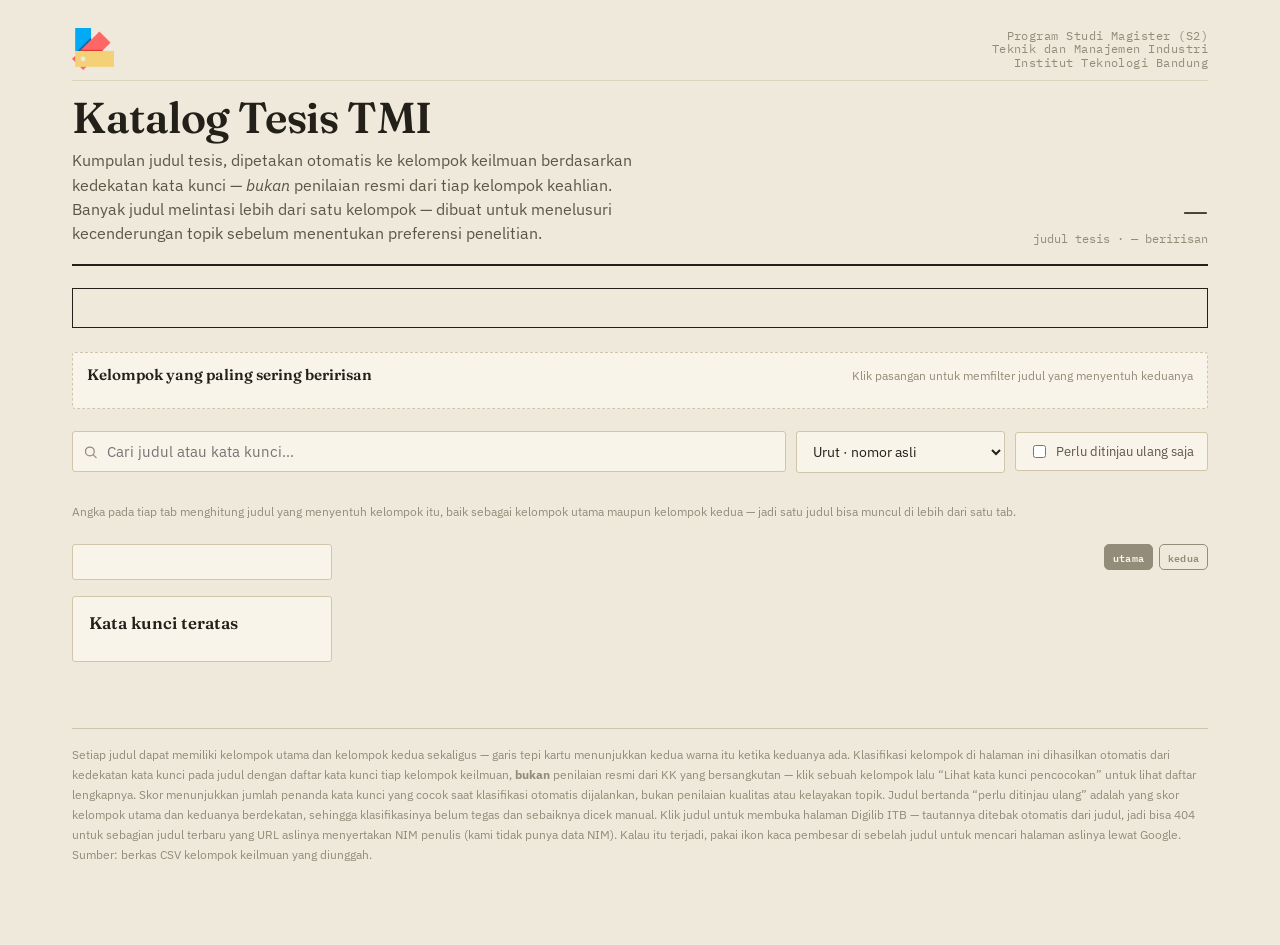
==== web/index.html @ ef105872 "refactor newer method" ====
<!DOCTYPE html>
<html lang="id">
<head>
<meta charset="UTF-8">
<meta name="viewport" content="width=device-width, initial-scale=1, viewport-fit=cover">
<title>Katalog Tesis TMI</title>
<link rel="preconnect" href="https://fonts.googleapis.com">
<link rel="preconnect" href="https://fonts.gstatic.com" crossorigin>
<link rel="icon" type="image" href="img/catalog.png">
<link href="https://fonts.googleapis.com/css2?family=Fraunces:ital,opsz,wght@0,9..144,400;0,9..144,500;0,9..144,600;1,9..144,500&family=IBM+Plex+Sans:wght@400;500;600&family=IBM+Plex+Mono:wght@400;500&display=swap" rel="stylesheet">

<!-- PWA support -->
<link rel="manifest" href="manifest.json">
<meta name="theme-color" content="#efe9db" media="(prefers-color-scheme: light)">
<meta name="theme-color" content="#1c1a16" media="(prefers-color-scheme: dark)">
<meta name="mobile-web-app-capable" content="yes">
<meta name="apple-mobile-web-app-capable" content="yes">
<meta name="apple-mobile-web-app-status-bar-style" content="black-translucent">
<meta name="apple-mobile-web-app-title" content="Katalog Tesis TMI">
<link rel="apple-touch-icon" href="img/pwa.png">
<link rel="stylesheet" href="css/style.css">
</head>
<body>
<div class="wrap">

  <div class="navbar">
    <img src="img/catalog.png" alt="Catalog" class="nav-logo">
    <div class="nav-text">
      <div>Program Studi Magister (S2)</div>
      <div>Teknik dan Manajemen Industri</div>
      <div>Institut Teknologi Bandung</div>
    </div>
  </div>

  <header class="masthead">
    <div>
      <h1>Katalog Tesis TMI</h1>
      <p class="dek">Kumpulan judul tesis, dipetakan otomatis ke kelompok keilmuan berdasarkan kedekatan kata kunci &mdash; <em>bukan</em> penilaian resmi dari tiap kelompok keahlian. Banyak judul melintasi lebih dari satu kelompok &mdash; dibuat untuk menelusuri kecenderungan topik sebelum menentukan preferensi penelitian.</p>
    </div>
    <div class="meta">
      <strong id="totalCount">—</strong>
      judul tesis · <span id="multiCount">—</span> beririsan
    </div>
  </header>

  <div class="spectrum" id="spectrum"></div>
  <div class="spectrum-caption" id="spectrumCaption"></div>

  <div class="overlap-strip">
    <div class="ov-head">
      <h2>Kelompok yang paling sering beririsan</h2>
      <span class="ov-sub">Klik pasangan untuk memfilter judul yang menyentuh keduanya</span>
    </div>
    <div class="pair-row" id="pairRow"></div>
  </div>

  <div class="controls">
    <div class="search-box">
      <svg viewBox="0 0 24 24" fill="none" stroke-width="2" stroke-linecap="round"><circle cx="11" cy="11" r="7"/><line x1="21" y1="21" x2="16.65" y2="16.65"/></svg>
      <input id="searchInput" type="text" placeholder="Cari judul atau kata kunci…" autocomplete="off">
    </div>
    <select id="sortSelect">
      <option value="no">Urut · nomor asli</option>
      <option value="conf">Urut · skor utama tertinggi</option>
      <option value="az">Urut · judul A–Z</option>
    </select>
    <label class="review-toggle">
      <input type="checkbox" id="reviewToggle">
      Perlu ditinjau ulang saja
    </label>
  </div>

  <div class="tabs" id="tabs"></div>
  <div class="tabs-note">Angka pada tiap tab menghitung judul yang menyentuh kelompok itu, baik sebagai kelompok utama maupun kelompok kedua &mdash; jadi satu judul bisa muncul di lebih dari satu tab.</div>

  <div class="layout">
    <aside class="panel">
      <div class="panel-block" id="groupInfo"></div>
      <div class="panel-block kw-list-wrap">
        <h2>Kata kunci teratas</h2>
        <div id="kwList"></div>
      </div>
    </aside>

    <main>
      <div class="list-head">
        <div class="list-meta" id="listMeta"></div>
        <div class="role-legend">
          <span class="mpill role-utama">utama</span>
          <span class="mpill role-sekunder">kedua</span>
        </div>
      </div>
      <div id="cardList"></div>
      <div id="emptyState" class="empty-state" style="display:none;">
        <strong>Tidak ada judul yang cocok.</strong>
        <p>Coba kata kunci lain, longgarkan filter kelompok, atau matikan filter tinjau ulang.</p>
      </div>
      <div id="loadMoreWrap" style="display:none;">
        <button id="loadMoreBtn" type="button">Tampilkan 60 judul berikutnya</button>
      </div>
    </main>
  </div>

  <footer>
    Setiap judul dapat memiliki kelompok utama dan kelompok kedua sekaligus &mdash; garis tepi kartu menunjukkan kedua warna itu ketika keduanya ada. Klasifikasi kelompok di halaman ini dihasilkan otomatis dari kedekatan kata kunci pada judul dengan daftar kata kunci tiap kelompok keilmuan, <strong>bukan</strong> penilaian resmi dari KK yang bersangkutan &mdash; klik sebuah kelompok lalu &ldquo;Lihat kata kunci pencocokan&rdquo; untuk lihat daftar lengkapnya. Skor menunjukkan jumlah penanda kata kunci yang cocok saat klasifikasi otomatis dijalankan, bukan penilaian kualitas atau kelayakan topik. Judul bertanda &ldquo;perlu ditinjau ulang&rdquo; adalah yang skor kelompok utama dan keduanya berdekatan, sehingga klasifikasinya belum tegas dan sebaiknya dicek manual. Klik judul untuk membuka halaman Digilib ITB &mdash; tautannya ditebak otomatis dari judul, jadi bisa 404 untuk sebagian judul terbaru yang URL aslinya menyertakan NIM penulis (kami tidak punya data NIM). Kalau itu terjadi, pakai ikon kaca pembesar di sebelah judul untuk mencari halaman aslinya lewat Google. Sumber: berkas CSV kelompok keilmuan yang diunggah.
  </footer>

</div>

<script src="js/app.js"></script>
<script src="js/register-sw.js"></script>
</body>
</html>
---- web/css/style.css ----
:root {
    box-sizing: border-box;
    padding-top: env(safe-area-inset-top, 0px);
    padding-bottom: env(safe-area-inset-bottom, 0px);

    --paper: #efe9db;
    --paper-raised: #f8f4ea;
    --ink: #23201a;
    --ink-soft: #5c5647;
    --ink-faint: #928c79;
    --line: #cfc6ac;
    --line-soft: #ddd4bc;
    --accent: #a1462f;
    --well: #e4dcc4;
    --shadow: rgba(40, 33, 18, 0.14);
    --chip-bg: #e6ddc3;
    --focus: #1d4f5c;
    --warn: #9c6b1f;
    --warn-bg: #f1e2bd;

    --g-ergonomi_rekayasa_kerja: #5f7a3d;
    --g-manajemen_industri: #2f5f7a;
    --g-sistem_industri_rantai_nilai: #a8402f;
    --g-sistem_informasi_keputusan: #6c4272;
    --g-sistem_manufaktur: #b1712c;
    --g-tidak_terklasifikasi: #857f6c;
  }

  @media (prefers-color-scheme: dark) {
    :root:not([data-theme="light"]) {
      --paper: #1c1a16;
      --paper-raised: #262319;
      --ink: #efe8d8;
      --ink-soft: #bcb29a;
      --ink-faint: #8b8371;
      --line: #43402f;
      --line-soft: #34311f;
      --accent: #e08361;
      --well: #292518;
      --shadow: rgba(0, 0, 0, 0.45);
      --chip-bg: #2e2b1d;
      --focus: #7fb8c9;
      --warn: #e0b458;
      --warn-bg: #332a13;

      --g-ergonomi_rekayasa_kerja: #93b26a;
      --g-manajemen_industri: #6fa2bd;
      --g-sistem_industri_rantai_nilai: #d97a63;
      --g-sistem_informasi_keputusan: #a983b3;
      --g-sistem_manufaktur: #d9a35c;
      --g-tidak_terklasifikasi: #a39c88;
    }
  }
  :root[data-theme="dark"] {
    --paper: #1c1a16;
    --paper-raised: #262319;
    --ink: #efe8d8;
    --ink-soft: #bcb29a;
    --ink-faint: #8b8371;
    --line: #43402f;
    --line-soft: #34311f;
    --accent: #e08361;
    --well: #292518;
    --shadow: rgba(0, 0, 0, 0.45);
    --chip-bg: #2e2b1d;
    --focus: #7fb8c9;
    --warn: #e0b458;
    --warn-bg: #332a13;

    --g-ergonomi_rekayasa_kerja: #93b26a;
    --g-manajemen_industri: #6fa2bd;
    --g-sistem_industri_rantai_nilai: #d97a63;
    --g-sistem_informasi_keputusan: #a983b3;
    --g-sistem_manufaktur: #d9a35c;
    --g-tidak_terklasifikasi: #a39c88;
  }

  * { box-sizing: border-box; }
  html { scroll-padding-top: env(safe-area-inset-top, 0px); }
  html, body { height: 100%; }

  body {
    margin: 0;
    background: var(--paper);
    color: var(--ink);
    font-family: 'IBM Plex Sans', -apple-system, BlinkMacSystemFont, 'Segoe UI', sans-serif;
    -webkit-font-smoothing: antialiased;
  }

  a { color: inherit; }
  ::selection { background: var(--accent); color: var(--paper-raised); }

  .wrap {
    max-width: 1180px;
    margin: 0 auto;
    padding: 28px 22px 80px;
  }

  .navbar {
    font-family: 'IBM Plex Mono', ui-monospace, monospace;
    color: var(--ink-faint);
    padding-bottom: 10px;
    margin-bottom: 14px;
    border-bottom: 1px solid var(--line-soft);

    display: flex;
    align-items: center;
    gap: 12px;
  }

  .nav-logo {
    height: 42px;
    width: auto;
    object-fit: contain;
  }

  .nav-text {
    flex: 1;
    display: flex;
    flex-direction: column;
    align-items: flex-end;
    text-align: right;
    line-height: 1.15;
    letter-spacing: 0.04em;
    font-size: 0.72rem;
  }

  /* .nav-text div:first-child {
    font-size: 0.62rem;
  }

  .nav-text div:nth-child(2) {
    font-size: 0.82rem;
    font-weight: 600;
  }

  .nav-text div:last-child {
    font-size: 0.62rem;
  } */

  /* ---------- Masthead ---------- */
  .masthead {
    display: flex;
    justify-content: space-between;
    align-items: flex-end;
    gap: 24px;
    border-bottom: 2px solid var(--ink);
    padding-bottom: 18px;
    margin-bottom: 22px;
    flex-wrap: wrap;
  }
  .masthead h1 {
    font-family: 'Fraunces', Georgia, 'Times New Roman', serif;
    font-weight: 600;
    font-size: clamp(1.9rem, 4vw, 2.7rem);
    line-height: 1.05;
    margin: 0 0 8px;
    letter-spacing: -0.01em;
  }
  .masthead .dek {
    max-width: 58ch;
    color: var(--ink-soft);
    font-size: 0.98rem;
    line-height: 1.55;
    margin: 0;
  }
  .masthead .meta {
    text-align: right;
    font-family: 'IBM Plex Mono', ui-monospace, monospace;
    font-size: 0.78rem;
    color: var(--ink-faint);
    white-space: nowrap;
  }
  .masthead .meta strong {
    display: block;
    font-size: 1.9rem;
    font-family: 'Fraunces', serif;
    font-weight: 500;
    color: var(--ink);
    line-height: 1;
    margin-bottom: 4px;
  }

  /* ---------- Spectrum bar ---------- */
  .spectrum {
    display: flex;
    height: 40px;
    border: 1px solid var(--ink);
    margin-bottom: 6px;
    overflow: hidden;
  }
  .spectrum button {
    border: none;
    border-right: 1px solid var(--paper);
    cursor: pointer;
    height: 100%;
    position: relative;
    transition: flex-grow 0.35s ease, filter 0.15s ease;
    padding: 0;
  }
  .spectrum button:last-child { border-right: none; }
  .spectrum button:hover { filter: brightness(1.12); }
  .spectrum button.dim { flex-grow: 0.35 !important; filter: grayscale(0.55) brightness(0.85); }
  .spectrum-caption {
    display: flex;
    justify-content: space-between;
    align-items: center;
    font-size: 0.72rem;
    color: var(--ink-faint);
    font-family: 'IBM Plex Mono', monospace;
    margin-bottom: 18px;
    gap: 10px;
    flex-wrap: wrap;
  }
  .caption-legend {
    display: flex;
    flex-wrap: wrap;
    gap: 12px;
    align-items: center;
  }
  .caption-legend .lg {
    display: inline-flex;
    align-items: center;
    gap: 5px;
  }
  .caption-legend .lg .sw { width: 7px; height: 7px; border-radius: 50%; flex: none; }

  /* ---------- Overlap strip ---------- */
  .overlap-strip {
    border: 1px dashed var(--line);
    background: var(--paper-raised);
    padding: 12px 14px 14px;
    margin-bottom: 22px;
    border-radius: 3px;
  }
  .overlap-strip .ov-head {
    display: flex;
    justify-content: space-between;
    align-items: baseline;
    gap: 10px;
    margin-bottom: 10px;
    flex-wrap: wrap;
  }
  .overlap-strip .ov-head h2 {
    font-family: 'Fraunces', serif;
    font-weight: 600;
    font-size: 0.95rem;
    margin: 0;
  }
  .overlap-strip .ov-head .ov-sub {
    font-size: 0.76rem;
    color: var(--ink-faint);
  }
  .pair-row {
    display: flex;
    gap: 8px;
    flex-wrap: wrap;
  }
  .pair-chip {
    display: inline-flex;
    align-items: center;
    gap: 6px;
    padding: 6px 11px;
    background: var(--well);
    border: 1px solid var(--line);
    border-radius: 20px;
    font-size: 0.76rem;
    color: var(--ink-soft);
    cursor: pointer;
    white-space: nowrap;
  }
  .pair-chip:hover { border-color: var(--ink-faint); color: var(--ink); }
  .pair-chip.active { background: var(--ink); color: var(--paper); border-color: var(--ink); }
  .pair-chip .sw { width: 8px; height: 8px; border-radius: 50%; flex: none; }
  .pair-chip .cross { color: var(--ink-faint); font-size: 0.7rem; }
  .pair-chip .n {
    font-family: 'IBM Plex Mono', monospace;
    font-size: 0.7rem;
    color: var(--ink-faint);
  }
  .pair-chip.active .n { color: var(--paper); opacity: 0.75; }

  /* ---------- Controls ---------- */
  .controls {
    display: flex;
    gap: 10px;
    align-items: center;
    flex-wrap: wrap;
    margin-bottom: 18px;
  }
  .search-box {
    flex: 1 1 240px;
    position: relative;
  }
  .search-box input {
    width: 100%;
    padding: 10px 14px 10px 34px;
    background: var(--paper-raised);
    border: 1px solid var(--line);
    color: var(--ink);
    font-family: inherit;
    font-size: 0.92rem;
    border-radius: 3px;
  }
  .search-box input:focus {
    outline: 2px solid var(--focus);
    outline-offset: 1px;
  }
  .search-box svg {
    position: absolute;
    left: 11px;
    top: 50%;
    transform: translateY(-50%);
    width: 15px;
    height: 15px;
    stroke: var(--ink-faint);
    pointer-events: none;
  }
  select#sortSelect {
    padding: 10px 12px;
    background: var(--paper-raised);
    border: 1px solid var(--line);
    color: var(--ink);
    font-family: inherit;
    font-size: 0.85rem;
    border-radius: 3px;
    cursor: pointer;
  }
  .review-toggle {
    display: flex;
    align-items: center;
    gap: 7px;
    padding: 9px 13px;
    background: var(--paper-raised);
    border: 1px solid var(--line);
    border-radius: 3px;
    font-size: 0.82rem;
    color: var(--ink-soft);
    cursor: pointer;
    white-space: nowrap;
  }
  .review-toggle input { accent-color: var(--warn); cursor: pointer; }
  .review-toggle:hover { color: var(--ink); }

  /* ---------- Tabs ---------- */
  .tabs {
    display: flex;
    gap: 6px;
    overflow-x: auto;
    padding-bottom: 4px;
    margin-bottom: 8px;
    -webkit-overflow-scrolling: touch;
  }
  .tabs::-webkit-scrollbar { height: 4px; }
  .tab {
    flex: 0 0 auto;
    display: flex;
    align-items: center;
    gap: 7px;
    padding: 9px 14px 8px;
    background: var(--paper-raised);
    border: 1px solid var(--line);
    border-bottom: 3px solid transparent;
    cursor: pointer;
    font-family: inherit;
    font-size: 0.83rem;
    color: var(--ink-soft);
    white-space: nowrap;
    border-radius: 3px 3px 0 0;
    transition: border-color 0.15s ease, color 0.15s ease;
  }
  .tab .dot { width: 8px; height: 8px; border-radius: 50%; flex: none; }
  .tab .n { color: var(--ink-faint); font-family: 'IBM Plex Mono', monospace; font-size: 0.76rem; }
  .tab:hover { color: var(--ink); }
  .tab.active {
    color: var(--ink);
    font-weight: 500;
    border-bottom-color: var(--tab-color, var(--accent));
    background: var(--well);
  }
  .tabs-note {
    font-size: 0.74rem;
    color: var(--ink-faint);
    margin-bottom: 24px;
    line-height: 1.5;
  }

  /* ---------- Layout ---------- */
  .layout {
    display: grid;
    grid-template-columns: 260px 1fr;
    gap: 30px;
    align-items: start;
  }
  @media (max-width: 820px) {
    .layout { grid-template-columns: 1fr; }
  }

  .panel {
    position: sticky;
    top: 18px;
    max-height: calc(100vh - 36px);
    overflow-y: auto;
    overscroll-behavior: contain;
    -webkit-overflow-scrolling: touch;
  }
  @media (max-width: 820px) {
    .panel { position: static; max-height: none; overflow-y: visible; }
  }

  .panel-block {
    border: 1px solid var(--line);
    background: var(--paper-raised);
    padding: 16px 16px 18px;
    margin-bottom: 16px;
    border-radius: 3px;
  }
  .panel-block h2 {
    font-family: 'Fraunces', serif;
    font-weight: 600;
    font-size: 1.05rem;
    margin: 0 0 10px;
    display: flex;
    align-items: center;
    gap: 8px;
  }
  .panel-block h2 .sw { width: 11px; height: 11px; border-radius: 50%; flex: none; }
  .panel-block p.desc {
    font-size: 0.83rem;
    color: var(--ink-soft);
    line-height: 1.5;
    margin: 0 0 10px;
  }
  .role-split {
    display: flex;
    gap: 14px;
    margin-bottom: 14px;
    font-size: 0.78rem;
  }
  .role-split .rs {
    display: flex;
    align-items: baseline;
    gap: 5px;
  }
  .role-split .rs b {
    font-family: 'Fraunces', serif;
    font-size: 1.15rem;
    color: var(--ink);
    font-weight: 500;
  }
  .role-split .rs span { color: var(--ink-faint); }

  .kw-row {
    display: flex;
    flex-direction: column;
    gap: 3px;
    margin-bottom: 10px;
  }
  .kw-row .kw-top {
    display: flex;
    justify-content: space-between;
    font-size: 0.8rem;
  }
  .kw-row .kw-name {
    color: var(--ink);
    white-space: nowrap;
    overflow: hidden;
    text-overflow: ellipsis;
  }
  .kw-row .kw-bar-track {
    height: 5px;
    background: var(--well);
    border-radius: 3px;
    overflow: hidden;
  }
  .kw-row .kw-bar-fill { height: 100%; border-radius: 3px; }
  .kw-row .kw-count {
    font-family: 'IBM Plex Mono', monospace;
    color: var(--ink-faint);
    font-size: 0.74rem;
  }

  .legend-note {
    font-size: 0.76rem;
    color: var(--ink-faint);
    line-height: 1.5;
    border-top: 1px dashed var(--line);
    padding-top: 12px;
    margin-top: 4px;
  }

  /* ---------- KK overview accordion ---------- */
  .kk-overview {
    border-top: 1px dashed var(--line);
    padding-top: 12px;
    margin-top: 4px;
    margin-bottom: 14px;
  }
  .kk-overview .kko-lead {
    font-size: 0.83rem;
    color: var(--ink-soft);
    line-height: 1.5;
    margin: 0 0 4px;
  }
  .kk-overview .kko-chair {
    font-size: 0.76rem;
    color: var(--ink-faint);
    margin: 0 0 8px;
  }
  .kk-overview .kko-toggle {
    display: inline-flex;
    align-items: center;
    gap: 5px;
    background: none;
    border: none;
    padding: 0;
    font-family: inherit;
    font-size: 0.76rem;
    color: var(--focus);
    cursor: pointer;
  }
  .kk-overview .kko-toggle svg {
    width: 11px;
    height: 11px;
    transition: transform 0.15s ease;
  }
  .kk-overview.open .kko-toggle svg { transform: rotate(90deg); }
  .kk-overview .kko-body {
    display: none;
    margin-top: 10px;
  }
  .kk-overview.open .kko-body { display: block; }
  .kk-overview .kko-body ul {
    margin: 0;
    padding-left: 16px;
  }
  .kk-overview .kko-body li {
    font-size: 0.8rem;
    color: var(--ink-soft);
    line-height: 1.45;
    margin-bottom: 6px;
  }

  .kwm-panel {
    border-top: 1px dashed var(--line);
    padding-top: 10px;
    margin-top: 10px;
  }
  .kwm-toggle {
    display: inline-flex;
    align-items: center;
    gap: 5px;
    background: none;
    border: none;
    padding: 0;
    margin-top: 4px;
    font-family: inherit;
    font-size: 0.76rem;
    color: var(--focus);
    cursor: pointer;
  }
  .kwm-toggle svg {
    width: 11px;
    height: 11px;
    transition: transform 0.15s ease;
  }
  .kwm-panel.open .kwm-toggle svg { transform: rotate(90deg); }
  .kwm-body { display: none; margin-top: 10px; }
  .kwm-panel.open .kwm-body { display: block; }
  .kwm-note {
    font-size: 0.74rem;
    color: var(--ink-faint);
    line-height: 1.45;
    margin: 0 0 10px;
  }
  .kwm-section-label {
    font-size: 0.68rem;
    text-transform: uppercase;
    letter-spacing: 0.06em;
    color: var(--ink-faint);
    margin: 0 0 6px;
  }
  .kwm-section-label:not(:first-child) { margin-top: 12px; }
  .kwm-chips {
    display: flex;
    flex-wrap: wrap;
    gap: 5px;
  }
  .kwm-chip {
    font-size: 0.71rem;
    padding: 3px 9px;
    border-radius: 20px;
    border: 1px solid transparent;
    white-space: nowrap;
  }
  .kwm-chip.strong {
    background: var(--chip-bg);
    color: var(--ink);
    font-weight: 500;
  }
  .kwm-chip.weak {
    background: transparent;
    color: var(--ink-faint);
    border-color: var(--line);
  }

  /* ---------- List ---------- */
  .list-meta {
    font-size: 0.8rem;
    color: var(--ink-faint);
    margin-bottom: 12px;
    font-family: 'IBM Plex Mono', monospace;
  }

  .card {
    display: flex;
    border: 1px solid var(--line);
    background: var(--paper-raised);
    margin-bottom: 10px;
    border-radius: 0 3px 3px 0;
    box-shadow: 2px 2px 0 var(--shadow);
  }
  .card .spine {
    flex: none;
    width: 6px;
    display: flex;
    flex-direction: column;
  }
  .card .spine i { display: block; flex: 1 1 0; }
  .card .body {
    padding: 13px 16px 14px;
    flex: 1;
    min-width: 0;
  }
  .card .row1 {
    display: flex;
    justify-content: space-between;
    align-items: flex-start;
    gap: 10px;
    margin-bottom: 7px;
    flex-wrap: wrap;
  }
  .card .idx {
    font-family: 'IBM Plex Mono', monospace;
    font-size: 0.72rem;
    color: var(--ink-faint);
    padding-top: 3px;
  }
  .card .membership-pills {
    display: flex;
    gap: 5px;
    flex-wrap: wrap;
    justify-content: flex-end;
  }
  .mpill {
    display: inline-flex;
    align-items: center;
    font-size: 0.68rem;
    font-family: 'IBM Plex Mono', monospace;
    font-weight: 600;
    letter-spacing: 0.02em;
    padding: 3px 8px;
    border-radius: 5px;
    border: 1.5px solid transparent;
    white-space: nowrap;
  }
  .mpill .sw { width: 6px; height: 6px; border-radius: 50%; flex: none; }
  .mpill.role-utama { color: var(--paper-raised); }
  .mpill.role-sekunder { background: transparent; }

  .list-head {
    display: flex;
    align-items: center;
    justify-content: space-between;
    gap: 12px;
    flex-wrap: wrap;
    margin-bottom: 12px;
  }
  .list-head .list-meta { margin-bottom: 0; }
  .role-legend {
    display: flex;
    align-items: center;
    gap: 6px;
  }
  .role-legend .mpill {
    font-size: 0.64rem;
    padding: 3px 8px;
  }
  .role-legend .mpill.role-utama {
    background: var(--ink-faint);
    color: var(--paper-raised);
    border-color: var(--ink-faint);
  }
  .role-legend .mpill.role-sekunder {
    background: transparent;
    color: var(--ink-faint);
    border-color: var(--ink-faint);
  }
  .review-pill {
    display: inline-flex;
    align-items: center;
    gap: 5px;
    font-size: 0.68rem;
    padding: 3px 8px;
    border-radius: 20px;
    background: var(--warn-bg);
    color: var(--warn);
    white-space: nowrap;
  }
  .card h3 {
    font-family: 'Fraunces', serif;
    font-weight: 500;
    font-size: 1rem;
    line-height: 1.38;
    margin: 0 0 9px;
    color: var(--ink);
  }
  .card h3 a.title-link {
    color: var(--ink);
    text-decoration: none;
    transition: color 0.15s ease;
  }
  .card h3 a.title-link:hover { color: var(--accent); }
  .card h3 a.title-link:visited { color: var(--ink-soft); }
  .fallback-search {
    flex: none;
    display: inline-flex;
    align-items: center;
    gap: 4px;
    margin-left: auto;
    padding: 4px 10px 4px 11px;
    border-radius: 20px;
    color: var(--ink-faint);
    text-decoration: none;
    border: 1px solid var(--line);
    font-size: 0.72rem;
    white-space: nowrap;
  }
  .fallback-search:hover { color: var(--accent); border-color: var(--accent); }
  .fallback-search svg { width: 11px; height: 11px; stroke: currentColor; flex: none; }
  .card .tagrow {
    display: flex;
    flex-wrap: wrap;
    gap: 6px;
    align-items: center;
  }
  .chip {
    font-size: 0.72rem;
    padding: 3px 9px;
    background: var(--chip-bg);
    border-radius: 20px;
    color: var(--ink-soft);
  }

  .empty-state {
    text-align: center;
    padding: 60px 20px;
    color: var(--ink-faint);
    border: 1px dashed var(--line);
  }
  .empty-state p { margin: 6px 0 0; font-size: 0.85rem; }

  #loadMoreWrap { text-align: center; margin-top: 18px; }
  #loadMoreBtn {
    background: var(--paper-raised);
    border: 1px solid var(--ink);
    color: var(--ink);
    padding: 10px 22px;
    font-family: inherit;
    font-size: 0.85rem;
    cursor: pointer;
    border-radius: 3px;
  }
  #loadMoreBtn:hover { background: var(--well); }

  footer {
    margin-top: 50px;
    padding-top: 16px;
    border-top: 1px solid var(--line);
    font-size: 0.78rem;
    color: var(--ink-faint);
    line-height: 1.6;
  }

  :focus-visible { outline: 2px solid var(--focus); outline-offset: 2px; }

  @media (max-width: 480px) {
    .masthead { flex-direction: column; align-items: flex-start; }
    .masthead .meta { text-align: left; }
  }
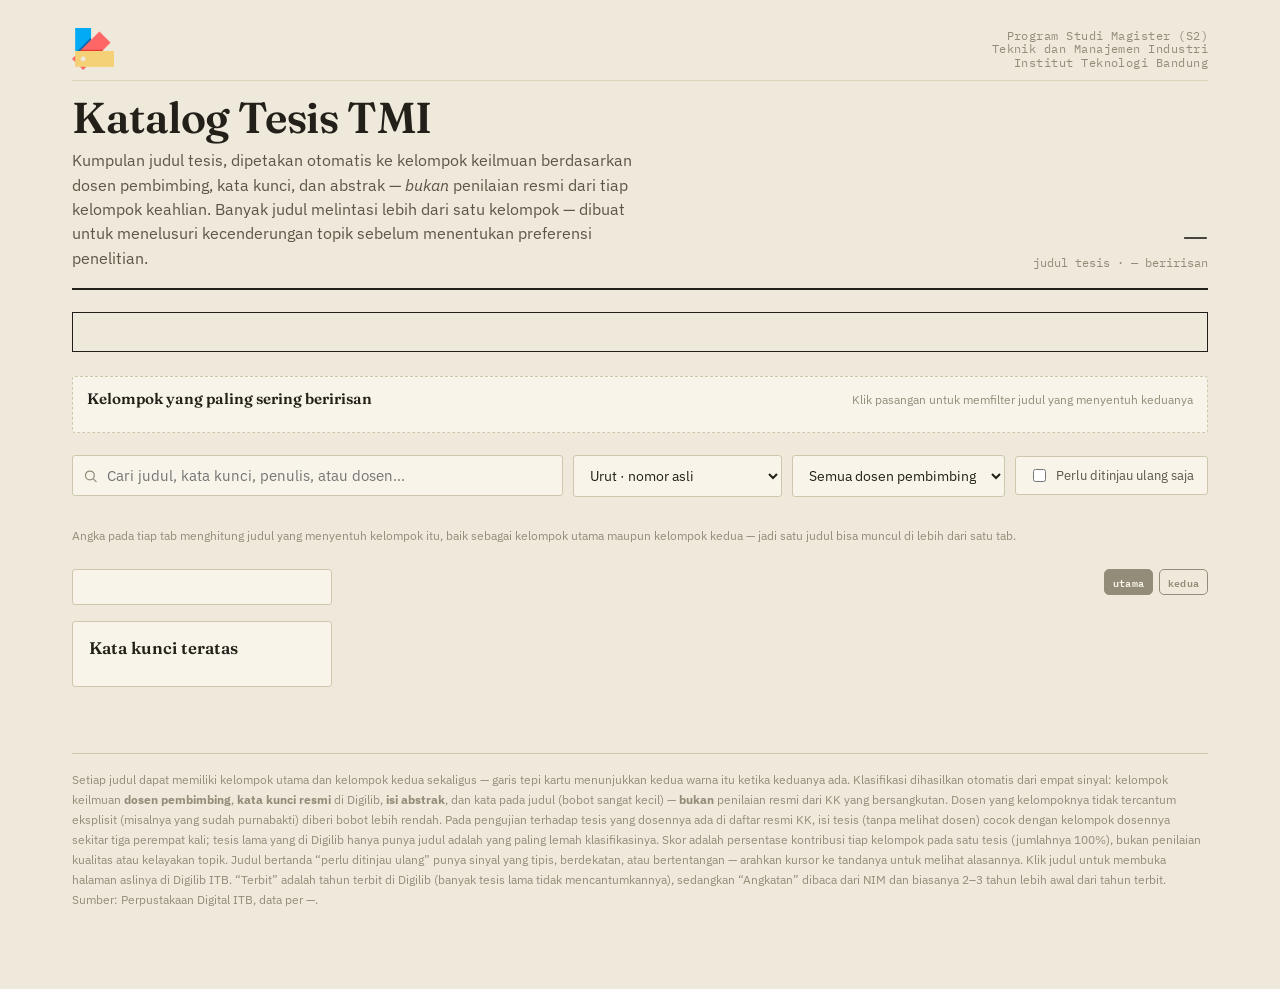
==== commit e6e8cdb8: "Klasifikasi tesis dari dosen pembimbing, kata kunci, dan abstrak - Scraper dua tahap (list -> detail" ====
--- a/web/index.html
+++ b/web/index.html
@@ -35,7 +35,7 @@
   <header class="masthead">
     <div>
       <h1>Katalog Tesis TMI</h1>
-      <p class="dek">Kumpulan judul tesis, dipetakan otomatis ke kelompok keilmuan berdasarkan kedekatan kata kunci &mdash; <em>bukan</em> penilaian resmi dari tiap kelompok keahlian. Banyak judul melintasi lebih dari satu kelompok &mdash; dibuat untuk menelusuri kecenderungan topik sebelum menentukan preferensi penelitian.</p>
+      <p class="dek">Kumpulan judul tesis, dipetakan otomatis ke kelompok keilmuan berdasarkan dosen pembimbing, kata kunci, dan abstrak &mdash; <em>bukan</em> penilaian resmi dari tiap kelompok keahlian. Banyak judul melintasi lebih dari satu kelompok &mdash; dibuat untuk menelusuri kecenderungan topik sebelum menentukan preferensi penelitian.</p>
     </div>
     <div class="meta">
       <strong id="totalCount">—</strong>
@@ -57,12 +57,15 @@
   <div class="controls">
     <div class="search-box">
       <svg viewBox="0 0 24 24" fill="none" stroke-width="2" stroke-linecap="round"><circle cx="11" cy="11" r="7"/><line x1="21" y1="21" x2="16.65" y2="16.65"/></svg>
-      <input id="searchInput" type="text" placeholder="Cari judul atau kata kunci…" autocomplete="off">
+      <input id="searchInput" type="text" placeholder="Cari judul, kata kunci, penulis, atau dosen…" autocomplete="off">
     </div>
     <select id="sortSelect">
       <option value="no">Urut · nomor asli</option>
       <option value="conf">Urut · skor utama tertinggi</option>
       <option value="az">Urut · judul A–Z</option>
+    </select>
+    <select id="advisorSelect" aria-label="Filter dosen pembimbing">
+      <option value="">Semua dosen pembimbing</option>
     </select>
     <label class="review-toggle">
       <input type="checkbox" id="reviewToggle">
@@ -102,7 +105,7 @@
   </div>
 
   <footer>
-    Setiap judul dapat memiliki kelompok utama dan kelompok kedua sekaligus &mdash; garis tepi kartu menunjukkan kedua warna itu ketika keduanya ada. Klasifikasi kelompok di halaman ini dihasilkan otomatis dari kedekatan kata kunci pada judul dengan daftar kata kunci tiap kelompok keilmuan, <strong>bukan</strong> penilaian resmi dari KK yang bersangkutan &mdash; klik sebuah kelompok lalu &ldquo;Lihat kata kunci pencocokan&rdquo; untuk lihat daftar lengkapnya. Skor menunjukkan jumlah penanda kata kunci yang cocok saat klasifikasi otomatis dijalankan, bukan penilaian kualitas atau kelayakan topik. Judul bertanda &ldquo;perlu ditinjau ulang&rdquo; adalah yang skor kelompok utama dan keduanya berdekatan, sehingga klasifikasinya belum tegas dan sebaiknya dicek manual. Klik judul untuk membuka halaman Digilib ITB &mdash; tautannya ditebak otomatis dari judul, jadi bisa 404 untuk sebagian judul terbaru yang URL aslinya menyertakan NIM penulis (kami tidak punya data NIM). Kalau itu terjadi, pakai ikon kaca pembesar di sebelah judul untuk mencari halaman aslinya lewat Google. Sumber: berkas CSV kelompok keilmuan yang diunggah.
+    Setiap judul dapat memiliki kelompok utama dan kelompok kedua sekaligus &mdash; garis tepi kartu menunjukkan kedua warna itu ketika keduanya ada. Klasifikasi dihasilkan otomatis dari empat sinyal: kelompok keilmuan <strong>dosen pembimbing</strong>, <strong>kata kunci resmi</strong> di Digilib, <strong>isi abstrak</strong>, dan kata pada judul (bobot sangat kecil) &mdash; <strong>bukan</strong> penilaian resmi dari KK yang bersangkutan. Dosen yang kelompoknya tidak tercantum eksplisit (misalnya yang sudah purnabakti) diberi bobot lebih rendah. Pada pengujian terhadap tesis yang dosennya ada di daftar resmi KK, isi tesis (tanpa melihat dosen) cocok dengan kelompok dosennya sekitar tiga perempat kali; tesis lama yang di Digilib hanya punya judul adalah yang paling lemah klasifikasinya. Skor adalah persentase kontribusi tiap kelompok pada satu tesis (jumlahnya 100%), bukan penilaian kualitas atau kelayakan topik. Judul bertanda &ldquo;perlu ditinjau ulang&rdquo; punya sinyal yang tipis, berdekatan, atau bertentangan &mdash; arahkan kursor ke tandanya untuk melihat alasannya. Klik judul untuk membuka halaman aslinya di Digilib ITB. &ldquo;Terbit&rdquo; adalah tahun terbit di Digilib (banyak tesis lama tidak mencantumkannya), sedangkan &ldquo;Angkatan&rdquo; dibaca dari NIM dan biasanya 2&ndash;3 tahun lebih awal dari tahun terbit. Sumber: Perpustakaan Digital ITB, data per <span id="dataDate">—</span>.
   </footer>
 
 </div>
--- a/web/css/style.css
+++ b/web/css/style.css
@@ -316,7 +316,7 @@
     stroke: var(--ink-faint);
     pointer-events: none;
   }
-  select#sortSelect {
+  select#sortSelect, select#advisorSelect {
     padding: 10px 12px;
     background: var(--paper-raised);
     border: 1px solid var(--line);
@@ -722,22 +722,6 @@
   }
   .card h3 a.title-link:hover { color: var(--accent); }
   .card h3 a.title-link:visited { color: var(--ink-soft); }
-  .fallback-search {
-    flex: none;
-    display: inline-flex;
-    align-items: center;
-    gap: 4px;
-    margin-left: auto;
-    padding: 4px 10px 4px 11px;
-    border-radius: 20px;
-    color: var(--ink-faint);
-    text-decoration: none;
-    border: 1px solid var(--line);
-    font-size: 0.72rem;
-    white-space: nowrap;
-  }
-  .fallback-search:hover { color: var(--accent); border-color: var(--accent); }
-  .fallback-search svg { width: 11px; height: 11px; stroke: currentColor; flex: none; }
   .card .tagrow {
     display: flex;
     flex-wrap: wrap;
@@ -788,3 +772,47 @@
     .masthead { flex-direction: column; align-items: flex-start; }
     .masthead .meta { text-align: left; }
   }
+
+  /* ---- kartu: meta, abstrak ---- */
+  .card .meta-line {
+    display: flex;
+    flex-wrap: wrap;
+    gap: 2px 14px;
+    margin: 2px 0 9px;
+    font-size: 0.78rem;
+    color: var(--ink-faint);
+  }
+  .card .meta-line .adv { color: var(--ink-soft); }
+  .abs-row { margin-top: 10px; }
+  .abs-btn {
+    display: inline-flex;
+    align-items: center;
+    gap: 6px;
+    font: inherit;
+    font-size: 0.78rem;
+    font-weight: 500;
+    padding: 5px 13px 5px 10px;
+    border-radius: 6px;
+    border: 1px solid #d4cfc2;
+    background: #ffffff;              /* putih, agar tak menyatu dengan chip kata kunci */
+    color: #2a2620;
+    cursor: pointer;
+    box-shadow: 0 1px 0 rgba(0, 0, 0, 0.06);
+  }
+  .abs-btn svg { width: 14px; height: 14px; flex: none; }
+  .abs-btn:hover { border-color: var(--accent); box-shadow: 0 1px 3px rgba(0, 0, 0, 0.14); }
+  .abs-btn[aria-expanded="true"] { border-color: var(--accent); color: var(--accent); }
+  .abs-btn:focus-visible { outline: 2px solid var(--accent); outline-offset: 2px; }
+  .abs-body {
+    margin-top: 10px;
+    padding: 11px 13px;
+    background: var(--chip-bg);
+    border-radius: 3px;
+    font-size: 0.86rem;
+    line-height: 1.65;
+    color: var(--ink-soft);
+    max-width: 72ch;
+  }
+  .abs-body[hidden] { display: none; }
+  select#advisorSelect { max-width: 230px; }
+
